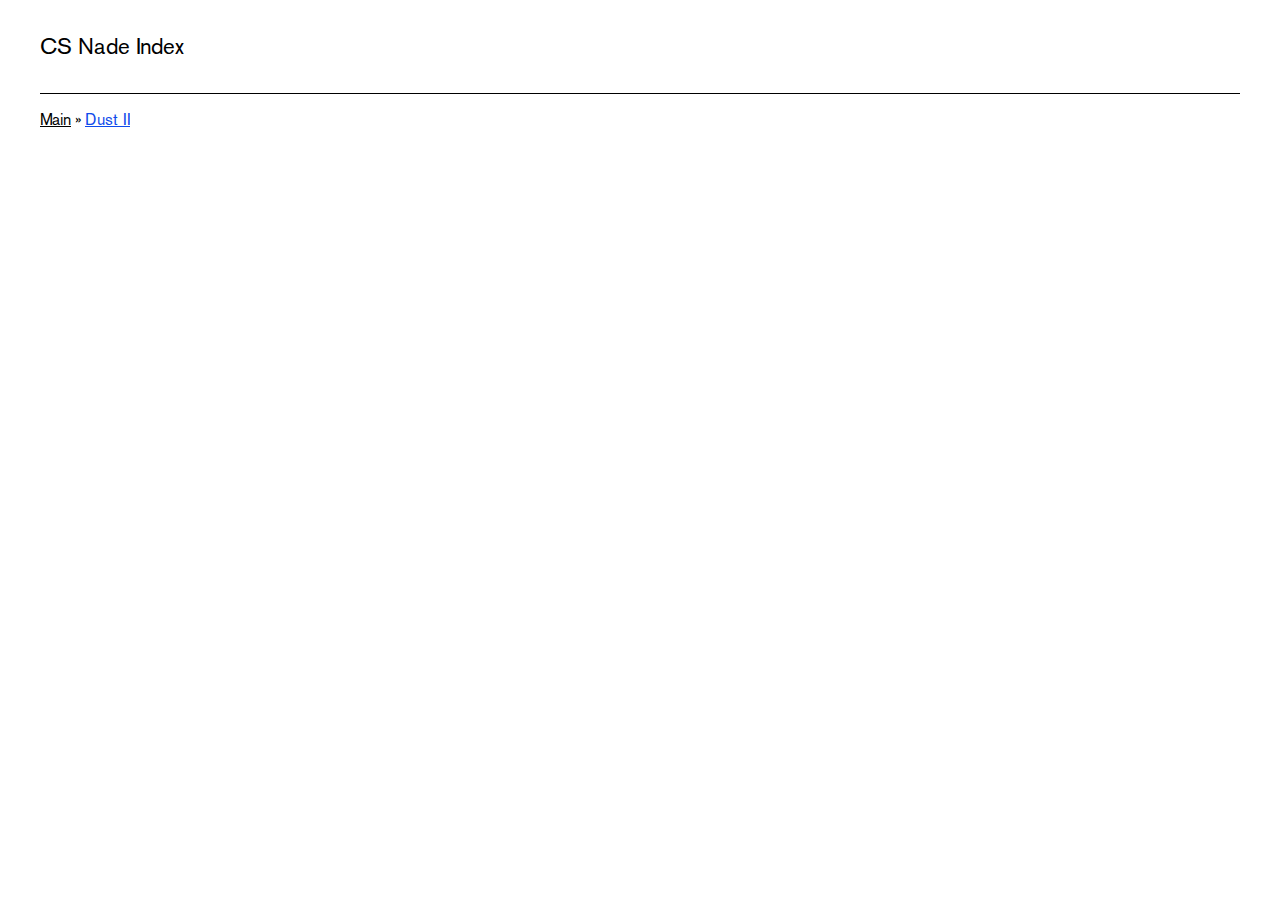
==== dust2.html @ 10c36784 "Beta 0.1" ====
<!DOCTYPE html>
<html lang="en-AU">

<head>
<meta charset="UTF-8">
<meta name="viewport" content="width=640, initial-scale=1">
<link rel="stylesheet" type="text/css" href="css/style.css">
<script src="https://ajax.googleapis.com/ajax/libs/jquery/3.5.1/jquery.min.js"></script>
<script src="script.js"></script>
<title>Dust II — CS Nade Index</title>
</head>


<body>

<div id="crosshair-h" class="crosshair"></div>
<div id="crosshair-v" class="crosshair"></div>

<div class="main">

<header>
	<h1>CS Nade Index</h1>
</header>

<hr>

<nav id="breadcrumb">
	<ul>
		<li><a class="link" href="index.html">Main</a> »</li>
		<li><a class="link active" href="dust2.html">Dust II</a></li>
	</ul>
</nav>

</div>

</body>


</html>
---- css/style.css ----
/** default html **/

	html {
	-webkit-font-smoothing: antialiased;
	overflow-y: scroll;
	}
	
	body {
	margin: 0;
	padding: 0;
	width: auto;
	height: auto;
	background-color: #fff;
	}


	html, body {
	height: 100%;
	width: 100%;
	}

	div {
	display: block;
	margin: auto;
	padding: 0;
	}

	header {
	margin: 0;
	padding: 2em 0 2em 0;
	}
	
	section {
	margin: 0;
	padding: 0;
	}
	
	hr {
	margin: 0;
	padding: 0;
	border: none;
    border-bottom: 1px solid #000;
	}
	
	hr.thick {
	margin: 0;
	padding: 0;
	border: none;
    border-bottom: 3px solid #000;
	}

	table, th, td {
	border-collapse: collapse;
	}

	ul {
	list-style-type: none;
	margin: 0;
	padding: 0;
	overflow: hidden;
	}

	li {
	list-style-type: none;
	margin: 0;
	padding: 0;
	border: none;
	}

	#maplist ul {
	display: block;
	list-style-type: none;
	margin: 0;
	padding: 0;
	overflow: hidden;
	}

	#maplist li {
	display: block;
	list-style-type: none;
	margin: 0;
	padding: 0.4em 0 3.6em 0;
	border-bottom: 3px solid #000;
	}

	#breadcrumb {
	margin: auto;
	padding: 1em 0 0 0;
	font-family: 'Akzidenz', monospace;
	font-size: 1em;
	}
	
	#breadcrumb ul, li {
	display: inline-block;

}
/** fonts **/

	@font-face {
    font-family: 'Akzidenz';
    src: url('../assets/AkzidenzGroteskBE-Regular.woff') format('woff');
    font-weight: 400;
    font-style: normal;
	}

	@font-face {
    font-family: 'Maison Neue';
    src: url('../assets/Maison-Neue-Book.woff') format('woff');
    font-weight: 400;
    font-style: normal;
	}
	
	@font-face {
    font-family: 'Apercu Mono';
    src: url('../assets/Apercu-Mono.woff') format('woff');
    font-weight: 400;
    font-style: normal;
	}
	
/** type **/

	h1 {
	margin: 0;
	padding: 0;
	font-family: 'Akzidenz', sans-serif;
	font-weight: 400;
	font-size: 1.4em;
	letter-spacing: 0px;
	}
	
	h2 {
	margin: 0;
	padding: 0;
	font-family: 'Akzidenz', sans-serif;
	font-weight: 400;
	font-size: 2.8em;
	letter-spacing: 0px;
	}

/** containers **/

.main {
width: 1200px;
height: auto;
margin: auto;
padding: 0;
font-family: 'Akzidenz';
font-weight: 400;
}

nav {
border: 0px solid #e1e1e1;

}

/** formatting **/

	a.link {
	text-decoration: none;
	color: #000;
	}
	
	#breadcrumb a {
	text-decoration: underline;
	}
	
	a.link:hover {
	text-decoration: underline;
	color: #0f4beb;
    -moz-transition: all 0.5s ease-out;
    -o-transition: all 0.5s ease-out;
    -webkit-transition: all 0.5s ease-out;
    transition: all 0.5s ease-out;
	}
	
	a.link:visited {
	text-decoration: none;
	color: #fc2764;
	}
	
	a.active {
	text-decoration: underline;
	color: #0f4beb;
	}

/** crosshair **/

*{cursor: none;}

#crosshair-h {
    width: 100%;
    height: 1px;
    margin-top: -1px;
}
#crosshair-v {
    height: 100%;
    width: 1px;
    margin-left: -1px;
}
.crosshair {    
    position: fixed;
    background-color: black;
	pointer-events: none;
}

/**
https://fontsinuse.com/uses/19917/insert-linguistic-message-here
https://fontsinuse.com/uses/23515/european-court-of-human-rights-database
https://fontsinuse.com/uses/25986/micro-floppy-archive
https://fontsinuse.com/uses/25459/part-practice-for-architecture-research-and-t
**/
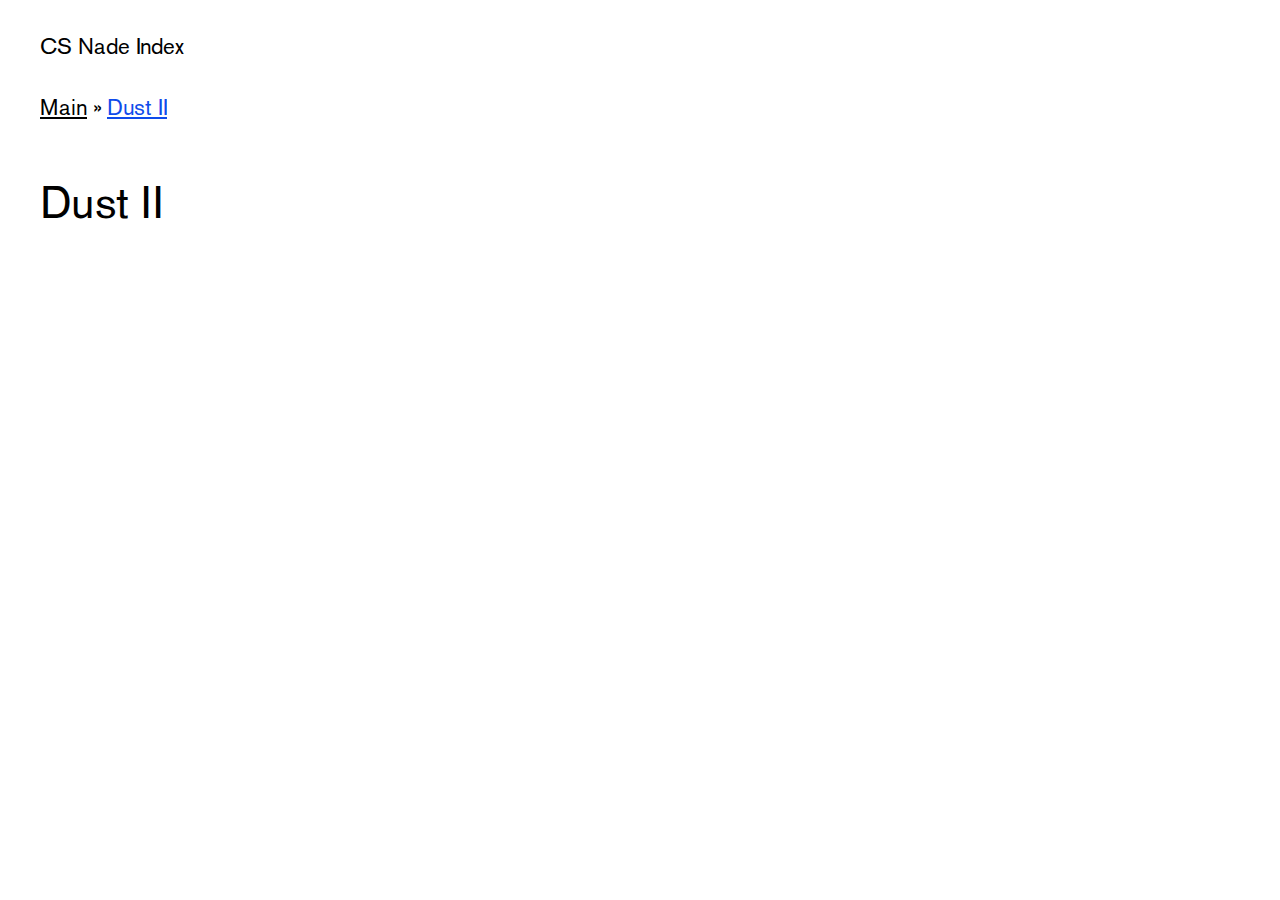
==== commit d2da438a: "Beta 0.1a" ====
--- a/dust2.html
+++ b/dust2.html
@@ -22,8 +22,6 @@
 	<h1>CS Nade Index</h1>
 </header>
 
-<hr>
-
 <nav id="breadcrumb">
 	<ul>
 		<li><a class="link" href="index.html">Main</a> »</li>
@@ -31,6 +29,8 @@
 	</ul>
 </nav>
 
+<h2 class="map">Dust II</h2>
+
 </div>
 
 </body>
--- a/css/style.css
+++ b/css/style.css
@@ -48,6 +48,10 @@
 	border: none;
     border-bottom: 3px solid #000;
 	}
+	
+	hr.divider {
+	width: 100%;
+	}
 
 	table, th, td {
 	border-collapse: collapse;
@@ -85,9 +89,9 @@
 
 	#breadcrumb {
 	margin: auto;
-	padding: 1em 0 0 0;
+	padding: 0em 0 0 0;
 	font-family: 'Akzidenz', monospace;
-	font-size: 1em;
+	font-size: 1.4em;
 	}
 	
 	#breadcrumb ul, li {
@@ -131,6 +135,15 @@
 	h2 {
 	margin: 0;
 	padding: 0;
+	font-family: 'Akzidenz', sans-serif;
+	font-weight: 400;
+	font-size: 2.8em;
+	letter-spacing: 0px;
+	}
+	
+	h2.map {
+	margin: 0;
+	padding: 1em 0 0 0;
 	font-family: 'Akzidenz', sans-serif;
 	font-weight: 400;
 	font-size: 2.8em;
@@ -199,7 +212,7 @@
 }
 .crosshair {    
     position: fixed;
-    background-color: black;
+    background-color: rgba(0, 0, 0, 0.8);
 	pointer-events: none;
 }
 
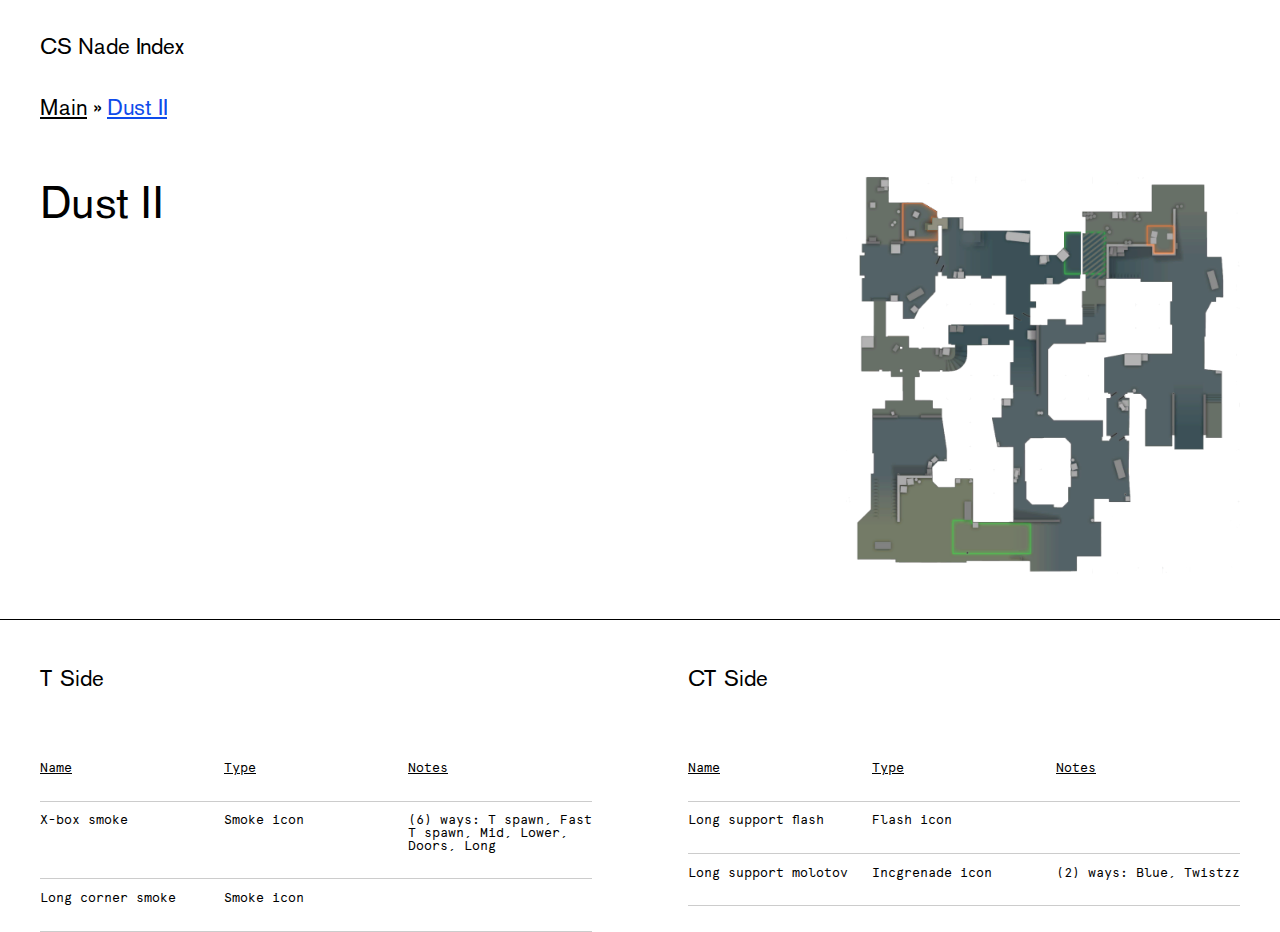
==== commit 320fef10: "Beta 0.1b" ====
--- a/dust2.html
+++ b/dust2.html
@@ -17,7 +17,6 @@
 <div id="crosshair-v" class="crosshair"></div>
 
 <div class="main">
-
 <header>
 	<h1>CS Nade Index</h1>
 </header>
@@ -29,8 +28,56 @@
 	</ul>
 </nav>
 
+<section>
 <h2 class="map">Dust II</h2>
+<img class="mapview" src="assets/dust2.png" alt="Dust II bird's eye overview">
+</section>
+</div>
 
+<hr class="divider">
+
+<div class="main">
+<section style="float:left;width: 46%;">
+<h3 class="team">T Side</h3>
+<table style="float:left;clear:left;">
+	<tr>
+		<th>Name</th>
+		<th>Type</th>
+		<th>Notes</th>
+	</tr>
+	<tr>
+		<td>X-box smoke</td>
+		<td>Smoke icon</td>
+		<td>(6) ways: T spawn, Fast T spawn, Mid, Lower, Doors, Long</td>
+	</tr>
+	<tr>
+		<td>Long corner smoke</td>
+		<td>Smoke icon</td>
+		<td></td>
+	</tr>
+</table>
+</section>
+
+<section style="float:left;width: 46%;margin-left:8%;">
+<h3 class="team">CT Side</h3>
+<table style="float:left;clear:both;">
+	<tr>
+		<th>Name</th>
+		<th>Type</th>
+		<th>Notes</th>
+	</tr>
+	<tr>
+		<td>Long support flash</td>
+		<td>Flash icon</td>
+		<td></td>
+	</tr>
+	<tr>
+		<td>Long support molotov</td>
+		<td>Incgrenade icon</td>
+		<td>(2) ways: Blue, Twistzz</td>
+	</tr>
+</table>
+</section>
 </div>
 
 </body>
--- a/css/style.css
+++ b/css/style.css
@@ -142,12 +142,23 @@
 	}
 	
 	h2.map {
-	margin: 0;
-	padding: 1em 0 0 0;
+	margin: 1em 0 0 0;
+	padding: 0;
 	font-family: 'Akzidenz', sans-serif;
 	font-weight: 400;
 	font-size: 2.8em;
 	letter-spacing: 0px;
+	float: left;
+	}
+	
+	h3.team {
+	margin: 2em 0 0 0;
+	padding: 0;
+	font-family: 'Akzidenz', sans-serif;
+	font-weight: 400;
+	font-size: 1.4em;
+	letter-spacing: 0px;
+	float: left;
 	}
 
 /** containers **/
@@ -163,8 +174,51 @@
 
 nav {
 border: 0px solid #e1e1e1;
-
-}
+}
+
+	img.mapview {
+	margin: 2.8em 0 2.8em 0;
+	width: 400px;
+	height: 400px;
+	float: right;
+	border: 0px solid black;
+	}
+
+/** tables **/
+
+	table {
+	margin: 3.5em 0 0 0;
+	padding: 0;
+	width: 100%;
+	table-layout: fixed;
+	border: none;
+	}
+	
+	th {
+	width: ;
+	padding: 1em 0 2em 0;
+	font-family: 'Apercu Mono', monospace;
+	font-style: normal;
+	font-weight: 400;
+	font-size: 0.8em;
+	line-height: 1;
+	text-align: left;
+	vertical-align: top;
+	text-decoration: underline;
+	border-bottom: 1px solid #ccc;
+	}
+	
+	td {
+	padding: 1em 0 2em 0;
+	font-family: 'Apercu Mono', monospace;
+	font-style: normal;
+	font-weight: 400;
+	font-size: 0.8em;
+	line-height: 1;
+	text-align: left;
+	vertical-align: top;
+	border-bottom: 1px solid #ccc;
+	}
 
 /** formatting **/
 
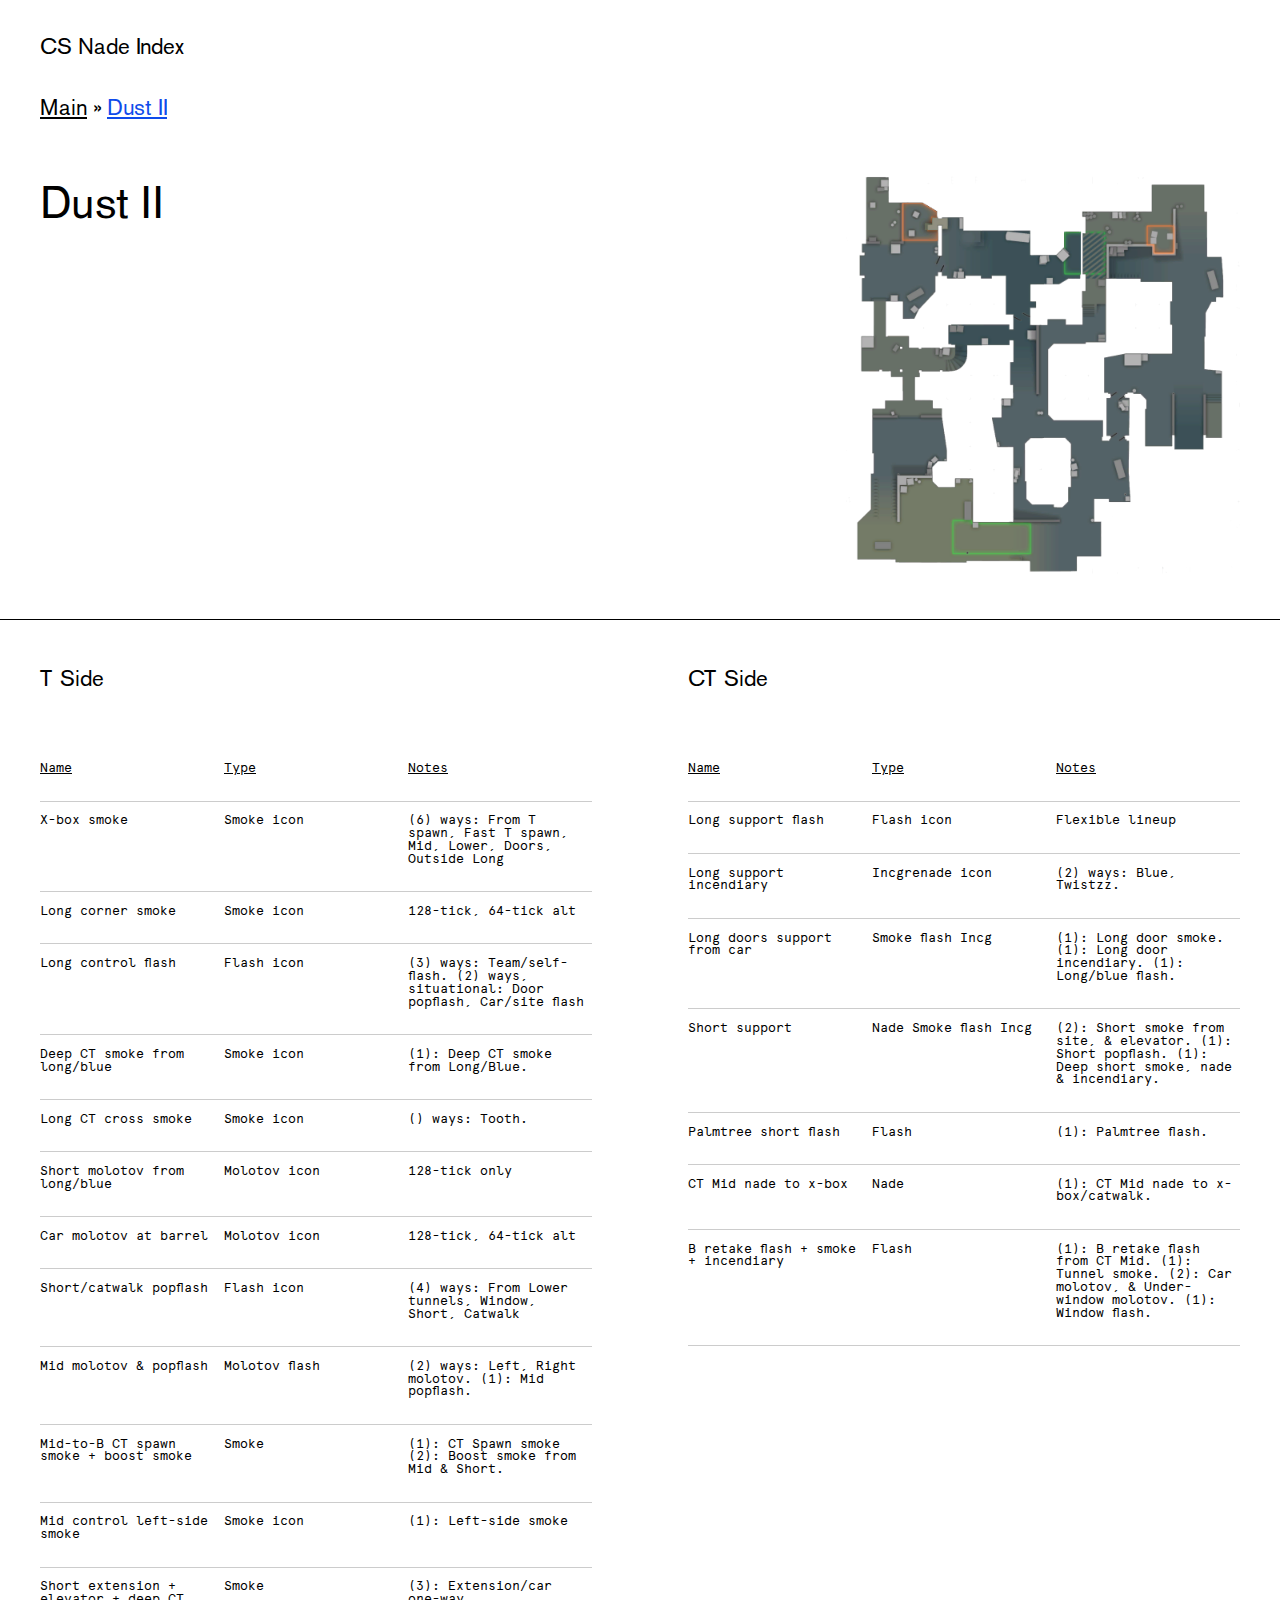
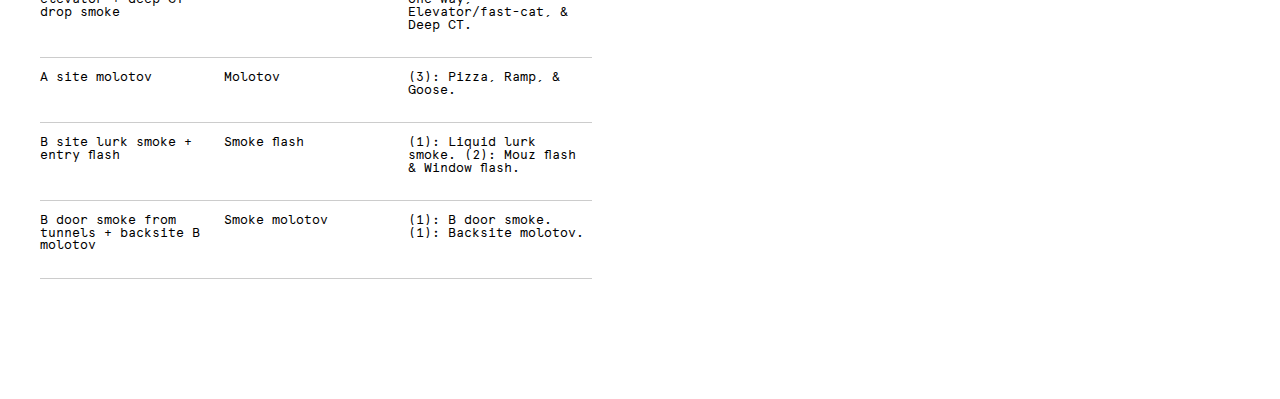
==== commit c018ebae: "Beta 0.1c" ====
--- a/dust2.html
+++ b/dust2.html
@@ -48,12 +48,77 @@
 	<tr>
 		<td>X-box smoke</td>
 		<td>Smoke icon</td>
-		<td>(6) ways: T spawn, Fast T spawn, Mid, Lower, Doors, Long</td>
+		<td>(6) ways: From T spawn, Fast T spawn, Mid, Lower, Doors, Outside Long</td>
 	</tr>
 	<tr>
 		<td>Long corner smoke</td>
 		<td>Smoke icon</td>
-		<td></td>
+		<td>128-tick, 64-tick alt</td>
+	</tr>
+	<tr>
+		<td>Long control flash</td>
+		<td>Flash icon</td>
+		<td>(3) ways: Team/self-flash. (2) ways, situational: Door popflash, Car/site flash</td>
+	</tr>
+	<tr>
+		<td>Deep CT smoke from long/blue</td>
+		<td>Smoke icon</td>
+		<td>(1): Deep CT smoke from Long/Blue.</td>
+	</tr>
+	<tr>
+		<td>Long CT cross smoke</td>
+		<td>Smoke icon</td>
+		<td>() ways: Tooth.</td>
+	</tr>
+	<tr>
+		<td>Short molotov from long/blue</td>
+		<td>Molotov icon</td>
+		<td>128-tick only</td>
+	</tr>
+	<tr>
+		<td>Car molotov at barrel</td>
+		<td>Molotov icon</td>
+		<td>128-tick, 64-tick alt</td>
+	</tr>
+	<tr>
+		<td>Short/catwalk popflash</td>
+		<td>Flash icon</td>
+		<td>(4) ways: From Lower tunnels, Window, Short, Catwalk</td>
+	</tr>
+	<tr>
+		<td>Mid molotov & popflash</td>
+		<td>Molotov flash</td>
+		<td>(2) ways: Left, Right molotov. (1): Mid popflash.</td>
+	</tr>
+	<tr>
+		<td>Mid-to-B CT spawn smoke + boost smoke</td>
+		<td>Smoke</td>
+		<td>(1): CT Spawn smoke (2): Boost smoke from Mid & Short.</td>
+	</tr>
+	<tr>
+		<td>Mid control left-side smoke</td>
+		<td>Smoke icon</td>
+		<td>(1): Left-side smoke</td>
+	</tr>
+	<tr>
+		<td>Short extension + elevator + deep CT drop smoke</td>
+		<td>Smoke</td>
+		<td>(3): Extension/car one-way, Elevator/fast-cat, & Deep CT.</td>
+	</tr>
+	<tr>
+		<td>A site molotov</td>
+		<td>Molotov</td>
+		<td>(3): Pizza, Ramp, & Goose.</td>
+	</tr>
+	<tr>
+		<td>B site lurk smoke + entry flash</td>
+		<td>Smoke flash</td>
+		<td>(1): Liquid lurk smoke. (2): Mouz flash & Window flash.</td>
+	</tr>
+	<tr>
+		<td>B door smoke from tunnels + backsite B molotov</td>
+		<td>Smoke molotov</td>
+		<td>(1): B door smoke. (1): Backsite molotov.</td>
 	</tr>
 </table>
 </section>
@@ -69,15 +134,43 @@
 	<tr>
 		<td>Long support flash</td>
 		<td>Flash icon</td>
-		<td></td>
+		<td>Flexible lineup</td>
 	</tr>
 	<tr>
-		<td>Long support molotov</td>
+		<td>Long support incendiary</td>
 		<td>Incgrenade icon</td>
-		<td>(2) ways: Blue, Twistzz</td>
+		<td>(2) ways: Blue, Twistzz.</td>
+	</tr>
+	<tr>
+		<td>Long doors support from car</td>
+		<td>Smoke flash Incg</td>
+		<td>(1): Long door smoke. (1): Long door incendiary. (1): Long/blue flash.</td>
+	</tr>
+	<tr>
+		<td>Short support</td>
+		<td>Nade Smoke flash Incg</td>
+		<td>(2): Short smoke from site, & elevator. (1): Short popflash. (1): Deep short smoke, nade & incendiary.</td>
+	</tr>
+	<tr>
+		<td>Palmtree short flash</td>
+		<td>Flash</td>
+		<td>(1): Palmtree flash.</td>
+	</tr>
+	<tr>
+		<td>CT Mid nade to x-box</td>
+		<td>Nade</td>
+		<td>(1): CT Mid nade to x-box/catwalk.</td>
+	</tr>
+	<tr>
+		<td>B retake flash + smoke + incendiary</td>
+		<td>Flash</td>
+		<td>(1): B retake flash from CT Mid. (1): Tunnel smoke. (2): Car molotov, & Under-window molotov. (1): Window flash.</td>
 	</tr>
 </table>
 </section>
+
+<div style="height:120px;clear:both;"></div>
+
 </div>
 
 </body>
--- a/css/style.css
+++ b/css/style.css
@@ -209,7 +209,7 @@
 	}
 	
 	td {
-	padding: 1em 0 2em 0;
+	padding: 1em 1% 2em 0;
 	font-family: 'Apercu Mono', monospace;
 	font-style: normal;
 	font-weight: 400;
